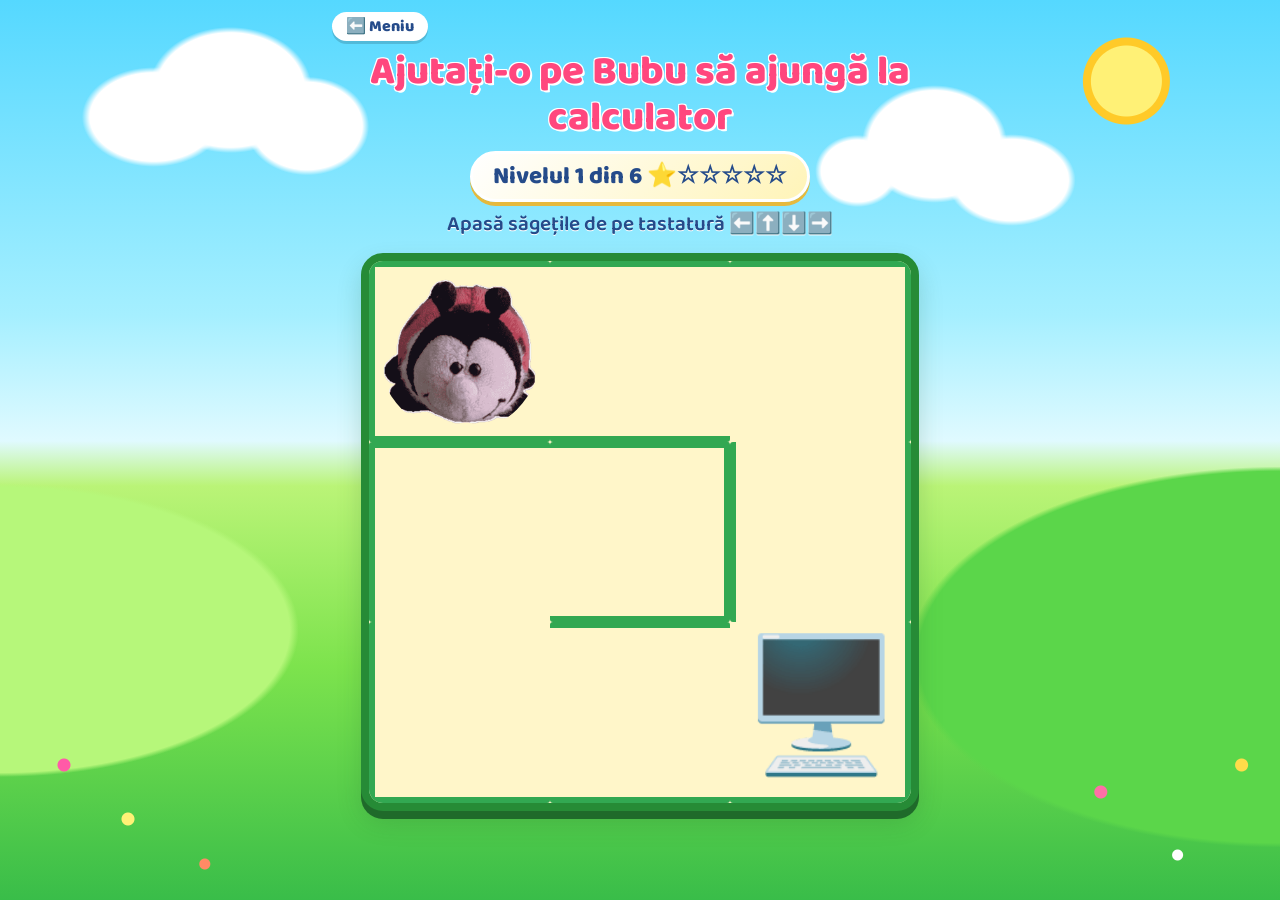
==== labirint-calculator.html @ 692bf709 "Add homepage menu for choosing a maze Move the computer maze to its own page and make the goal emoji" ====
<!DOCTYPE html>
<html lang="ro">
<head>
  <meta charset="UTF-8">
  <meta name="viewport" content="width=device-width, initial-scale=1">
  <title>Bubu și labirintul</title>
  <link rel="preconnect" href="https://fonts.googleapis.com">
  <link rel="preconnect" href="https://fonts.gstatic.com" crossorigin>
  <link href="https://fonts.googleapis.com/css2?family=Baloo+2:wght@600;800&display=swap" rel="stylesheet">
  <link rel="stylesheet" href="style.css">
</head>
<body data-goal="🖥️">
  <main class="game">
    <a href="index.html" class="back">⬅️ Meniu</a>
    <h1>Ajutați-o pe Bubu să ajungă la calculator</h1>
    <p id="level" class="level"></p>
    <p class="hint">Apasă săgețile de pe tastatură ⬅️⬆️⬇️➡️</p>

    <div id="maze" class="maze" aria-label="Labirint"></div>
  </main>

  <div id="next" class="win" hidden>
    <div class="win-card">
      <h2>Bravo! Ai trecut nivelul! 🐞</h2>
      <button id="go-next" class="again">Nivelul următor ➡️</button>
    </div>
  </div>

  <div id="win" class="win" hidden>
    <div class="win-card">
      <h2>Bravo! Ai reușit! 🎉</h2>
      <img src="images/bubu-final.webp" alt="Poză de sărbătoare">
      <button id="again" class="again">Joacă din nou</button>
    </div>
    <div id="confetti" class="confetti" aria-hidden="true"></div>
  </div>

  <script src="script.js"></script>
</body>
</html>
---- style.css ----
:root {
  --sky: #7de3ff;
  --grass: #75e34d;
  --grass-dark: #268b36;
  --wall: #32a852;
  --path: #fff6c9;
  --red: #ff477e;
  --ink: #254b8a;
}

* {
  box-sizing: border-box;
}

html,
body {
  margin: 0;
  min-height: 100%;
}

body {
  min-height: 100vh;
  font-family: "Baloo 2", "Comic Sans MS", "Trebuchet MS", sans-serif;
  color: var(--ink);
  display: flex;
  justify-content: center;
  overflow-x: hidden;

  background-color: #7de3ff;
  background-image:
    radial-gradient(
      circle at 88% 9%,
      #fff176 0 35px,
      #ffca28 36px 43px,
      transparent 44px
    ),

    radial-gradient(ellipse at 12% 13%, #fff 0 4%, transparent 4.5%),
    radial-gradient(ellipse at 18% 10%, #fff 0 5%, transparent 5.5%),
    radial-gradient(ellipse at 24% 14%, #fff 0 4%, transparent 4.5%),

    radial-gradient(ellipse at 67% 19%, #fff 0 3%, transparent 3.5%),
    radial-gradient(ellipse at 73% 16%, #fff 0 5%, transparent 5.5%),
    radial-gradient(ellipse at 79% 20%, #fff 0 4%, transparent 4.5%),

    radial-gradient(circle at 5% 85%, #ff5ba7 0 6px, transparent 7px),
    radial-gradient(circle at 10% 91%, #fff176 0 6px, transparent 7px),
    radial-gradient(circle at 16% 96%, #ff8a65 0 5px, transparent 6px),
    radial-gradient(circle at 86% 88%, #ff70a6 0 6px, transparent 7px),
    radial-gradient(circle at 92% 95%, #fff 0 5px, transparent 6px),
    radial-gradient(circle at 97% 85%, #ffdc4a 0 6px, transparent 7px),

    radial-gradient(ellipse at 0% 70%, #b6f77a 0 16%, transparent 16.5%),
    radial-gradient(ellipse at 100% 73%, #5bd64a 0 20%, transparent 20.5%),

    linear-gradient(
      to bottom,
      #55d8ff 0%,
      #a5efff 35%,
      #e0faff 49%,
      #baf477 54%,
      #7de34d 74%,
      #39bd49 100%
    );

  background-attachment: fixed;
  background-size: cover;
}

.game {
  width: 100%;
  max-width: 640px;
  padding: 12px;
  text-align: center;
  position: relative;
  z-index: 1;
}

h1 {
  font-size: clamp(1.6rem, 5vw, 2.5rem);
  line-height: 1.15;
  margin: 8px 0 4px;
  font-weight: 800;
  color: #ff477e;
  text-shadow:
    2px 2px 0 #fff,
    -1px -1px 0 #fff,
    1px -1px 0 #fff,
    -1px 1px 0 #fff;
}

.hint {
  margin: 6px 0 12px;
  font-size: clamp(1rem, 3vw, 1.3rem);
  font-weight: 600;
  color: #254b8a;
  text-shadow: 0 1px 0 #fff;
}

.maze {
  position: relative;
  display: grid;
  margin: 0 auto;
  width: min(92vw, 62vh, 560px);
  aspect-ratio: 1;
  background: var(--path);
  border: 8px solid var(--grass-dark);
  border-radius: 22px;
  box-shadow:
    0 8px 0 #1f6a2a,
    0 12px 24px rgba(28, 88, 45, 0.2);
  overflow: hidden;
}

.cell {
  border: 0 solid var(--wall);
  position: relative;
  border-radius: 3px;
}

.cell.n {
  border-top-width: var(--wall-w, 6px);
}

.cell.e {
  border-right-width: var(--wall-w, 6px);
}

.cell.s {
  border-bottom-width: var(--wall-w, 6px);
}

.cell.w {
  border-left-width: var(--wall-w, 6px);
}

.ladybug,
.child {
  position: absolute;
  display: flex;
  align-items: center;
  justify-content: center;
  pointer-events: none;
}

.ladybug {
  transition: left 0.15s ease-out, top 0.15s ease-out;
  z-index: 2;
}

.ladybug img {
  width: 90%;
  height: 90%;
  object-fit: contain;
  mix-blend-mode: multiply;
  border-radius: 50%;
}

.child {
  font-size: var(--child-size, 2rem);
  animation: wave 1.2s ease-in-out infinite;
}

@keyframes wave {
  50% {
    transform: translateY(-6%) rotate(-6deg);
  }
}

.pad {
  display: grid;
  grid-template-columns: repeat(4, 1fr);
  gap: 10px;
  max-width: 340px;
  margin: 14px auto 0;
}

.pad button {
  font-size: 1.8rem;
  padding: 10px 0;
  border: 0;
  border-radius: 16px;
  background: #fff;
  box-shadow: 0 5px 0 #b9b9b9;
  cursor: pointer;
}

.pad button:active {
  transform: translateY(4px);
  box-shadow: 0 1px 0 #b9b9b9;
}

.pad button:focus-visible,
.again:focus-visible {
  outline: 4px solid #ffeb3b;
  outline-offset: 3px;
}

.win {
  position: fixed;
  inset: 0;
  z-index: 10;
  display: flex;
  align-items: center;
  justify-content: center;
  padding: 12px;
  background: rgba(36, 65, 130, 0.88);
}

.win[hidden] {
  display: none;
}

.win-card {
  position: relative;
  z-index: 2;
  text-align: center;
  width: 100%;
  max-width: 900px;
  max-height: 100%;
  display: flex;
  flex-direction: column;
  align-items: center;
  gap: 12px;
}

.win-card h2 {
  margin: 0;
  color: #fff176;
  font-size: clamp(2rem, 7vw, 4rem);
  font-weight: 800;
  text-shadow: 3px 3px 0 #ff477e;
}

.win-card img {
  max-width: 100%;
  max-height: 68vh;
  object-fit: contain;
  border: 10px solid #fff;
  border-radius: 22px;
  background: #fff;
  box-shadow: 0 8px 0 rgba(0, 0, 0, 0.15);
  animation: pop 0.6s cubic-bezier(0.2, 1.6, 0.4, 1);
}

@keyframes pop {
  from {
    transform: scale(0.2);
    opacity: 0;
  }
}

.again {
  font: inherit;
  font-weight: 800;
  font-size: 1.5rem;
  color: #fff;
  background: linear-gradient(135deg, #ff477e, #ff7043);
  border: 3px solid #fff;
  border-radius: 999px;
  padding: 8px 30px;
  box-shadow: 0 6px 0 #b52b52;
  cursor: pointer;
  transition: transform 0.15s ease, box-shadow 0.15s ease;
}

.again:hover {
  transform: translateY(-2px);
  box-shadow: 0 8px 0 #b52b52;
}

.again:active {
  transform: translateY(4px);
  box-shadow: 0 2px 0 #b52b52;
}

.confetti {
  position: absolute;
  inset: 0;
  overflow: hidden;
  pointer-events: none;
}

.confetti span {
  position: absolute;
  top: -10%;
  font-size: 2rem;
  animation: fall linear forwards;
}

@keyframes fall {
  to {
    transform: translateY(120vh) rotate(360deg);
  }
}

.level {
  display: inline-block;
  margin: 6px 0 0;
  padding: 3px 20px;
  font-size: clamp(1.1rem, 3.5vw, 1.5rem);
  font-weight: 800;
  color: #254b8a;
  background: linear-gradient(135deg, #fff, #fff4b8);
  border: 3px solid #fff;
  border-radius: 999px;
  box-shadow: 0 4px 0 #e6b93d;
}

/* ---------- Back link ---------- */

.back {
  display: block;
  width: fit-content;
  margin: 0 0 4px;
  padding: 2px 14px;
  font-weight: 800;
  font-size: 1rem;
  color: var(--ink);
  text-decoration: none;
  background: #fff;
  border-radius: 999px;
  box-shadow: 0 3px 0 rgba(0, 0, 0, 0.15);
}

.back:hover {
  transform: translateY(-1px);
}

.back:focus-visible,
.menu-card:focus-visible {
  outline: 4px solid #ffeb3b;
  outline-offset: 3px;
}

/* ---------- Menu (homepage) ---------- */

.menu {
  display: grid;
  grid-template-columns: repeat(auto-fit, minmax(230px, 1fr));
  gap: 18px;
  margin-top: 16px;
}

.menu-card {
  display: flex;
  flex-direction: column;
  align-items: center;
  gap: 4px;
  padding: 20px 16px;
  color: var(--ink);
  text-decoration: none;
  background: linear-gradient(160deg, #fff, #fff6c9);
  border: 5px solid var(--grass-dark);
  border-radius: 22px;
  box-shadow: 0 8px 0 #1f6a2a, 0 12px 24px rgba(28, 88, 45, 0.2);
  transition: transform 0.15s ease, box-shadow 0.15s ease;
}

.menu-card:hover {
  transform: translateY(-4px);
  box-shadow: 0 12px 0 #1f6a2a, 0 16px 28px rgba(28, 88, 45, 0.25);
}

.menu-card:active {
  transform: translateY(4px);
  box-shadow: 0 4px 0 #1f6a2a;
}

.menu-card-winter {
  background: linear-gradient(160deg, #fff, #dff3ff);
  border-color: #3a7bd5;
  box-shadow: 0 8px 0 #24518f, 0 12px 24px rgba(36, 81, 143, 0.25);
}

.menu-card-winter:hover {
  box-shadow: 0 12px 0 #24518f, 0 16px 28px rgba(36, 81, 143, 0.3);
}

.menu-card-winter:active {
  box-shadow: 0 4px 0 #24518f;
}

.menu-icon {
  font-size: 4rem;
  line-height: 1.1;
  animation: wave 1.6s ease-in-out infinite;
}

.menu-title {
  font-size: 1.4rem;
  font-weight: 800;
  line-height: 1.15;
  color: #ff477e;
}

.menu-sub {
  font-size: 1.05rem;
  font-weight: 600;
}

@media (max-width: 400px) {
  .game {
    padding: 8px;
  }

  .maze {
    border-width: 6px;
    border-radius: 16px;
  }

  .hint {
    margin-bottom: 10px;
  }
}

@media (prefers-reduced-motion: reduce) {
  .child,
  .menu-icon,
  .win-card img,
  .confetti span {
    animation: none;
  }

  .ladybug,
  .again {
    transition: none;
  }
}
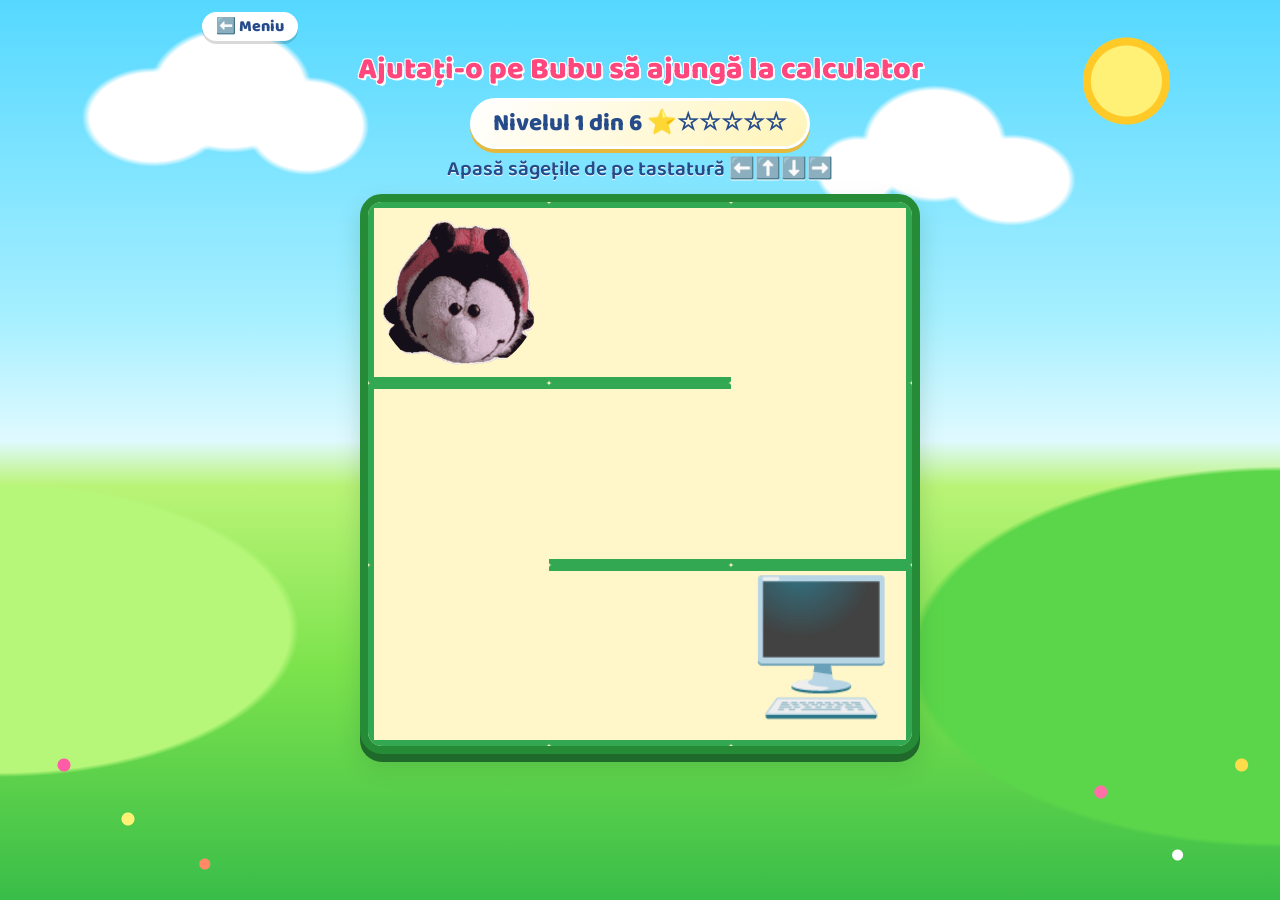
==== commit 4b56715f: "Make the next level button green" ====
--- a/labirint-calculator.html
+++ b/labirint-calculator.html
@@ -10,19 +10,21 @@
   <link rel="stylesheet" href="style.css">
 </head>
 <body data-goal="🖥️">
-  <main class="game">
+  <main class="game play">
     <a href="index.html" class="back">⬅️ Meniu</a>
     <h1>Ajutați-o pe Bubu să ajungă la calculator</h1>
     <p id="level" class="level"></p>
     <p class="hint">Apasă săgețile de pe tastatură ⬅️⬆️⬇️➡️</p>
 
-    <div id="maze" class="maze" aria-label="Labirint"></div>
+    <div class="maze-wrap">
+      <div id="maze" class="maze" aria-label="Labirint"></div>
+    </div>
   </main>
 
   <div id="next" class="win" hidden>
     <div class="win-card">
       <h2>Bravo! Ai trecut nivelul! 🐞</h2>
-      <button id="go-next" class="again">Nivelul următor ➡️</button>
+      <button id="go-next" class="again next">Nivelul următor ➡️</button>
     </div>
   </div>
 
--- a/style.css
+++ b/style.css
@@ -78,7 +78,7 @@
 }
 
 h1 {
-  font-size: clamp(1.6rem, 5vw, 2.5rem);
+  font-size: clamp(1.3rem, 4vw, 1.9rem);
   line-height: 1.15;
   margin: 8px 0 4px;
   font-weight: 800;
@@ -91,18 +91,47 @@
 }
 
 .hint {
-  margin: 6px 0 12px;
+  margin: 4px 0 8px;
   font-size: clamp(1rem, 3vw, 1.3rem);
   font-weight: 600;
   color: #254b8a;
   text-shadow: 0 1px 0 #fff;
 }
 
+/* Game pages fill exactly one screen: the header takes what it needs and
+   the maze gets the remaining space (measured with container query units),
+   so the page never scrolls. */
+.play {
+  max-width: 900px;
+  height: 100vh;
+  height: 100dvh;
+  display: flex;
+  flex-direction: column;
+  align-items: center;
+}
+
+.play .back {
+  align-self: flex-start;
+}
+
+.maze-wrap {
+  flex: 1;
+  min-height: 0;
+  width: 100%;
+  padding-bottom: 14px; /* room for the maze shadow */
+  container-type: size;
+  display: flex;
+  justify-content: center;
+  align-items: flex-start;
+}
+
 .maze {
+  --maze-size: min(100cqw, 100cqh, 560px);
   position: relative;
   display: grid;
   margin: 0 auto;
-  width: min(92vw, 62vh, 560px);
+  width: var(--maze-size);
+  flex-shrink: 0;
   aspect-ratio: 1;
   background: var(--path);
   border: 8px solid var(--grass-dark);
@@ -275,6 +304,20 @@
   box-shadow: 0 2px 0 #b52b52;
 }
 
+/* "Next level" is green, like a go signal (beats the theme colors too) */
+.win .again.next {
+  background: linear-gradient(135deg, #4cd964, #1f9d3a);
+  box-shadow: 0 6px 0 #146b27;
+}
+
+.win .again.next:hover {
+  box-shadow: 0 8px 0 #146b27;
+}
+
+.win .again.next:active {
+  box-shadow: 0 2px 0 #146b27;
+}
+
 .confetti {
   position: absolute;
   inset: 0;
@@ -400,6 +443,124 @@
   font-weight: 600;
 }
 
+/* ---------- Winter theme ---------- */
+
+body.theme-winter {
+  --wall: #4a90d9;
+  --path: #f4fbff;
+  --ink: #1d3f7a;
+
+  background-color: #1d3f7a;
+  background-image:
+    radial-gradient(
+      circle at 88% 9%,
+      #fffde7 0 32px,
+      rgba(255, 253, 231, 0.35) 33px 44px,
+      transparent 45px
+    ),
+
+    radial-gradient(circle at 8% 6%, #fff 0 2px, transparent 3px),
+    radial-gradient(circle at 22% 18%, #fff 0 1.5px, transparent 2.5px),
+    radial-gradient(circle at 35% 8%, #fff 0 2px, transparent 3px),
+    radial-gradient(circle at 55% 14%, #fff 0 1.5px, transparent 2.5px),
+    radial-gradient(circle at 66% 5%, #fff 0 2px, transparent 3px),
+    radial-gradient(circle at 76% 24%, #fff 0 1.5px, transparent 2.5px),
+    radial-gradient(circle at 95% 30%, #fff 0 2px, transparent 3px),
+
+    radial-gradient(ellipse at 0% 72%, #ffffff 0 18%, transparent 18.5%),
+    radial-gradient(ellipse at 100% 75%, #e3f2fd 0 22%, transparent 22.5%),
+
+    linear-gradient(
+      to bottom,
+      #0f2a5c 0%,
+      #2b5aa8 35%,
+      #8fc1f0 50%,
+      #eaf6ff 55%,
+      #ffffff 75%,
+      #d6ecff 100%
+    );
+  background-attachment: fixed;
+  background-size: cover;
+}
+
+.theme-winter h1 {
+  color: #e53935;
+}
+
+.theme-winter .hint {
+  color: #fff;
+  text-shadow: 0 2px 0 #1d3f7a;
+}
+
+.theme-winter .level {
+  background: linear-gradient(135deg, #fff, #e3f2fd);
+  box-shadow: 0 4px 0 #7fb3e8;
+}
+
+.theme-winter .maze {
+  border-color: #2f6fbf;
+  box-shadow:
+    0 8px 0 #1d4f8f,
+    0 12px 24px rgba(15, 42, 92, 0.35);
+}
+
+.theme-winter .win {
+  background: rgba(15, 42, 92, 0.9);
+}
+
+.theme-winter .win-card h2 {
+  text-shadow: 3px 3px 0 #e53935;
+}
+
+.theme-winter .again {
+  background: linear-gradient(135deg, #e53935, #2e7d32);
+  box-shadow: 0 6px 0 #8e1c1a;
+}
+
+.theme-winter .again:hover {
+  box-shadow: 0 8px 0 #8e1c1a;
+}
+
+.theme-winter .again:active {
+  box-shadow: 0 2px 0 #8e1c1a;
+}
+
+/* falling snow
+   The flakes are painted once on a layer taller than the screen; the
+   animation only moves it with transform (GPU), so nothing is repainted.
+   All tile sizes divide 200px, so shifting by 200px loops seamlessly. */
+.snow {
+  position: fixed;
+  inset: 0;
+  z-index: 0;
+  overflow: hidden;
+  pointer-events: none;
+}
+
+.snow::before {
+  content: "";
+  position: absolute;
+  top: -200px;
+  left: 0;
+  right: 0;
+  bottom: 0;
+  background-image:
+    radial-gradient(circle, #fff 0 2px, transparent 3px),
+    radial-gradient(circle, rgba(255, 255, 255, 0.85) 0 3px, transparent 4px),
+    radial-gradient(circle, rgba(255, 255, 255, 0.7) 0 1.5px, transparent 2.5px),
+    radial-gradient(circle, rgba(255, 255, 255, 0.8) 0 2px, transparent 3px);
+  background-size: 100px 100px, 200px 200px, 100px 100px, 200px 200px;
+  background-position: 0 0, 40px 60px, 70px 30px, 150px 140px;
+  will-change: transform;
+  animation: snowfall 8s linear infinite;
+}
+
+@keyframes snowfall {
+  to {
+    transform: translateY(200px);
+  }
+}
+
 @media (max-width: 400px) {
   .game {
     padding: 8px;
@@ -418,6 +579,7 @@
 @media (prefers-reduced-motion: reduce) {
   .child,
   .menu-icon,
+  .snow::before,
   .win-card img,
   .confetti span {
     animation: none;
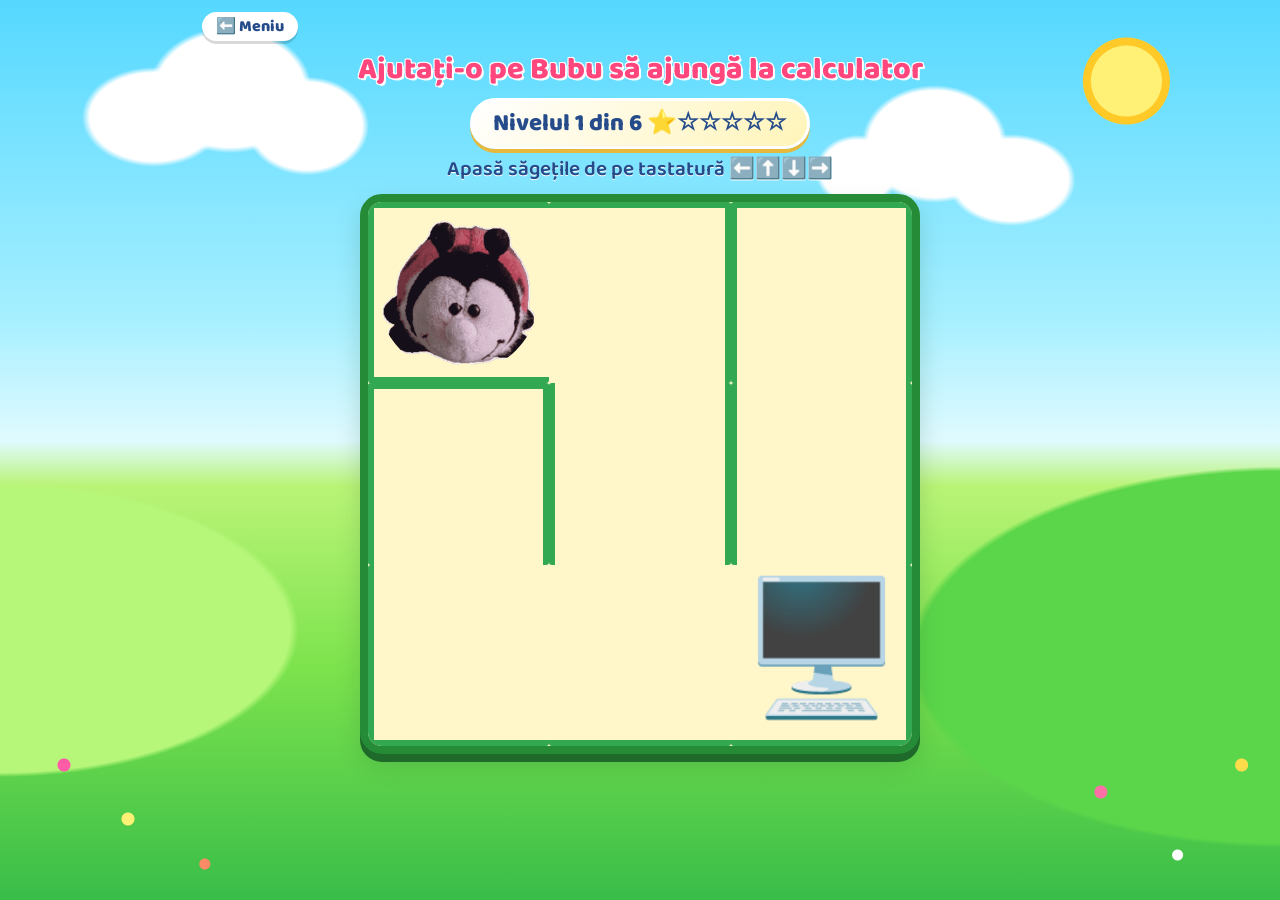
==== commit 4514841e: "Fit the game in one screen without scrolling The header takes what it needs and the maze fills the r" ====
--- a/labirint-calculator.html
+++ b/labirint-calculator.html
@@ -24,7 +24,7 @@
   <div id="next" class="win" hidden>
     <div class="win-card">
       <h2>Bravo! Ai trecut nivelul! 🐞</h2>
-      <button id="go-next" class="again next">Nivelul următor ➡️</button>
+      <button id="go-next" class="again">Nivelul următor ➡️</button>
     </div>
   </div>
 
--- a/style.css
+++ b/style.css
@@ -302,20 +302,6 @@
 .again:active {
   transform: translateY(4px);
   box-shadow: 0 2px 0 #b52b52;
-}
-
-/* "Next level" is green, like a go signal (beats the theme colors too) */
-.win .again.next {
-  background: linear-gradient(135deg, #4cd964, #1f9d3a);
-  box-shadow: 0 6px 0 #146b27;
-}
-
-.win .again.next:hover {
-  box-shadow: 0 8px 0 #146b27;
-}
-
-.win .again.next:active {
-  box-shadow: 0 2px 0 #146b27;
 }
 
 .confetti {
